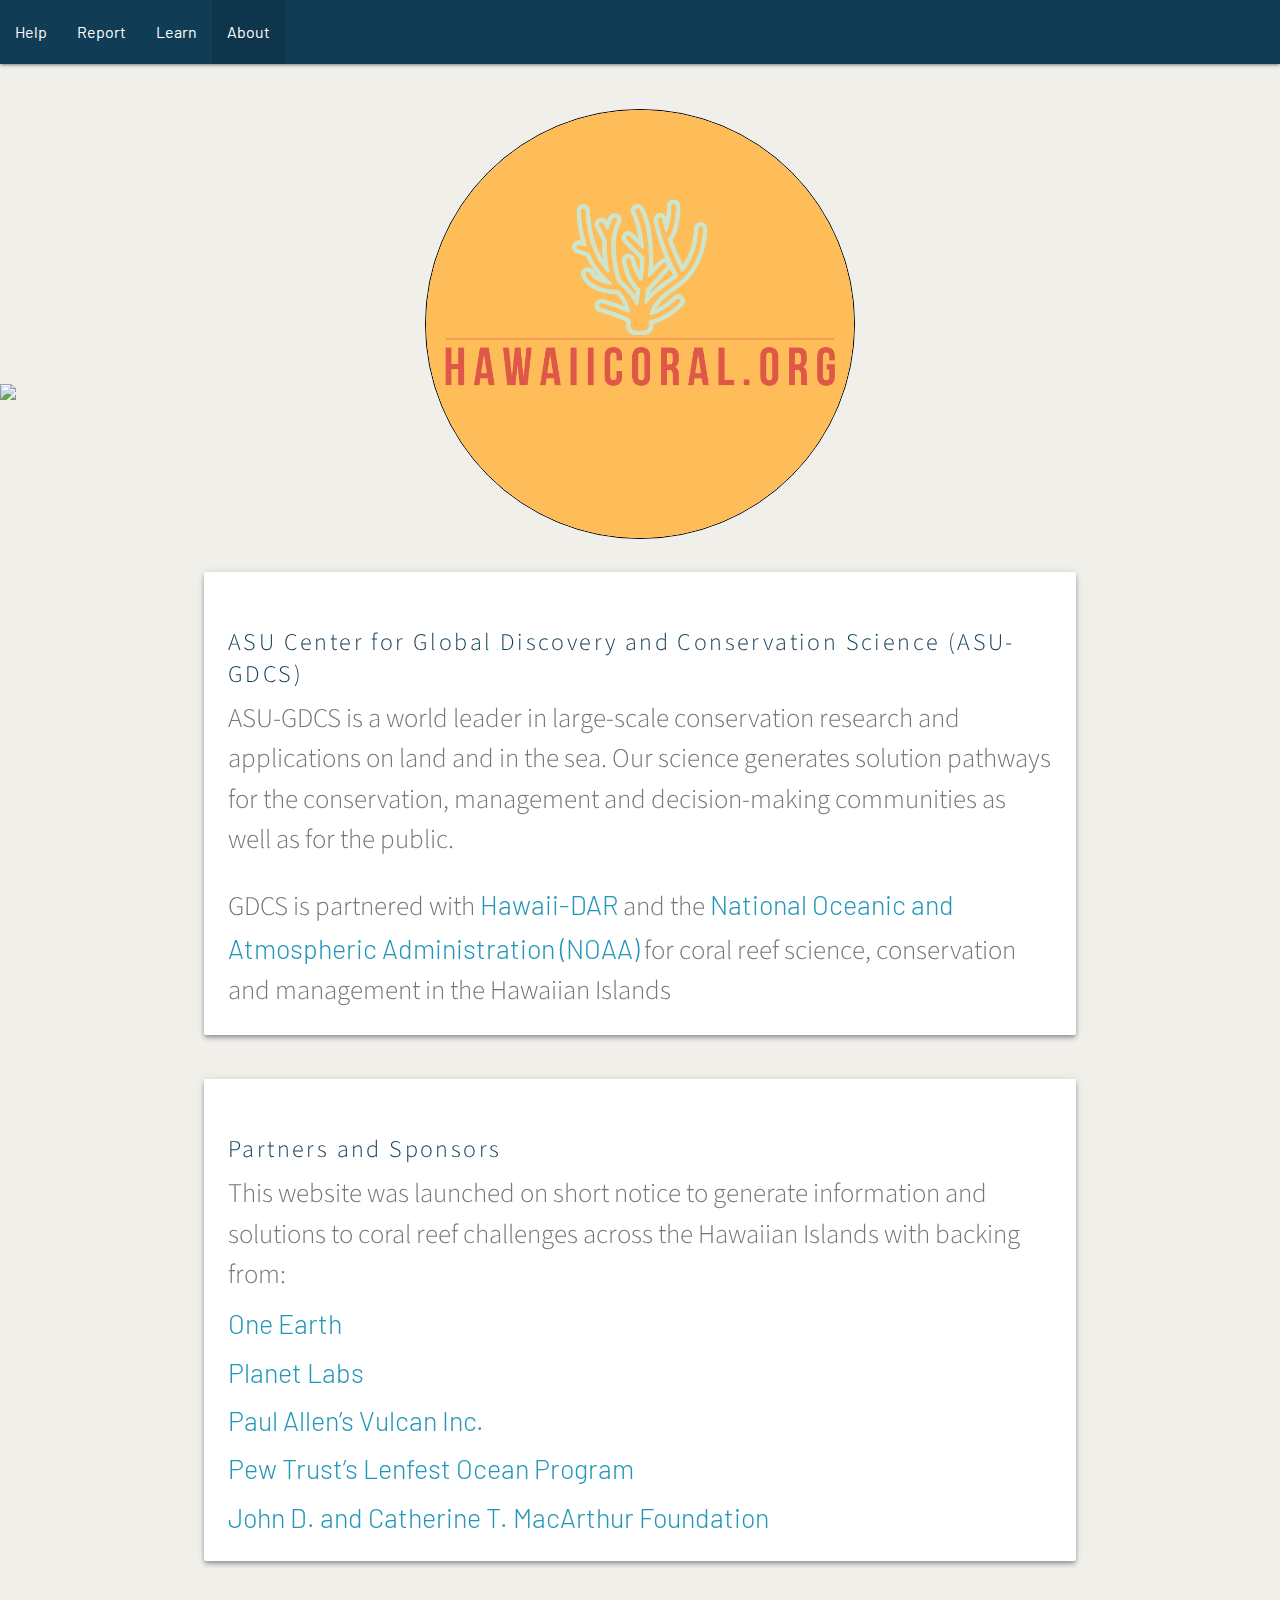
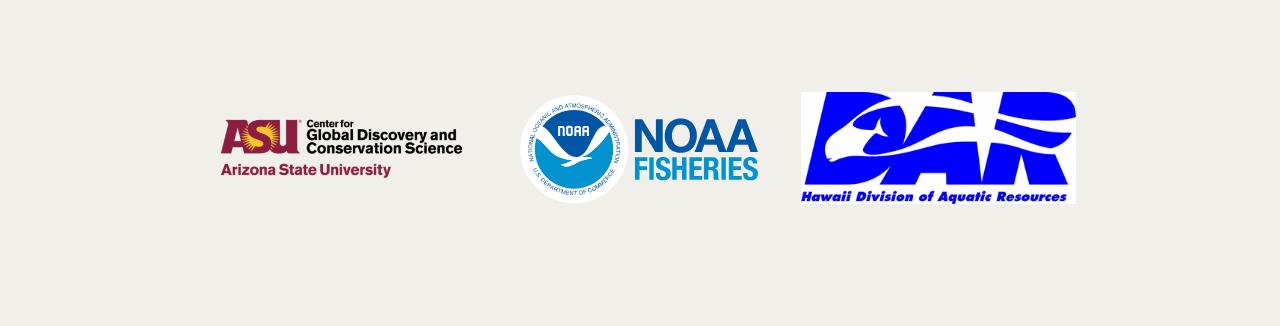
==== about.html @ ebc9f99c "add facebook" ====
<html>

        <head>
                <title>About Us</title>
                <meta charset="utf-8">
                <meta name="description" content="">
                <meta name="author" content="HawaiiCoral.org">
                <meta name="viewport" content="width=device-width, initial-scale=1">
              
                <link rel='stylesheet' href="css/normalize.css">
                <link rel="stylesheet" href="https://cdnjs.cloudflare.com/ajax/libs/materialize/1.0.0/css/materialize.min.css">
                <link rel='stylesheet' href="css/style.css">
              
                <script src="https://cdnjs.cloudflare.com/ajax/libs/materialize/1.0.0/js/materialize.min.js"></script>
              
                <link rel="stylesheet" href="https://fonts.googleapis.com/css?family=Barlow:200,300,400,500,600,700">
                <link rel="stylesheet" href="https://fonts.googleapis.com/css?family=Source+Sans+Pro:200,300,400,500,600,700">
                
                
                <link href="https://fonts.googleapis.com/icon?family=Material+Icons" rel="stylesheet">
                <link rel="stylesheet" href="https://use.fontawesome.com/releases/v5.6.3/css/all.css" integrity="sha384-UHRtZLI+pbxtHCWp1t77Bi1L4ZtiqrqD80Kn4Z8NTSRyMA2Fd33n5dQ8lWUE00s/" crossorigin="anonymous">
  
              </head>

<body>

<header>
  <!-- Facebook Pixel Code -->
<script>
    !function(f,b,e,v,n,t,s)
    {if(f.fbq)return;n=f.fbq=function(){n.callMethod?
    n.callMethod.apply(n,arguments):n.queue.push(arguments)};
    if(!f._fbq)f._fbq=n;n.push=n;n.loaded=!0;n.version='2.0';
    n.queue=[];t=b.createElement(e);t.async=!0;
    t.src=v;s=b.getElementsByTagName(e)[0];
    s.parentNode.insertBefore(t,s)}(window,document,'script',
    'https://connect.facebook.net/en_US/fbevents.js');
     fbq('init', '563205787195573'); 
    fbq('track', 'PageView');
    </script>
    <noscript>
     <img height="1" width="1" 
    src="https://www.facebook.com/tr?id=563205787195573&ev=PageView
    &noscript=1"/>
    </noscript>
    <!-- End Facebook Pixel Code -->
</header>
<!--- ######################### Navbar ######################### --->

<div class="navbar-fixed">
      <nav>
          <div class="nav-wrapper">
              
             <ul class="right">
                <li><a href="https://www.facebook.com/hawaiicoral/"><i class="fab fa-facebook-square"></i></a></li>
                <li><a href="https://instagram.com/hawaiicoral_org/"><i class="fab fa-instagram"></i></a></li>
                <li><a href="https://twitter.com/HawaiiCoral_Org"><i class="fab fa-twitter"></i></a></li>
              </ul>
              <a href="#" data-target="mobile-demo" class="sidenav-trigger"><i class="material-icons">menu</i></a>
            <ul class="left hide-on-med-and-down">
              <li><a href="help.html">Help</a></li>
              <li><a href="report.html">Report</a></li>
              <li><a href="detail.html">Learn</a></li>
              <li class = 'active'><a href="about.html">About</a></li>
            </ul>
           
          </div>
        </nav>
      </div>
      
        <ul class="sidenav" id="mobile-demo">
            <li><a href="help.html">Help</a></li>
            <li><a href="report.html">Report</a></li>
            <li><a href="detail.html">Learn</a></li>
            <li class = 'active'><a href="about.html">About</a></li>
        </ul>
  <!--- ######################### Header ######################### --->

      <div class="parallax-container">
            <div class="parallax"><img src="images/DSC_2033.jpg"></div>
            <div class="row">
              <div class="col s12">
                <h1 class="center-align "><img src="images/hawaiicoral-lrgtxt.png" class = 'about-img'></h1>
              </div>
            </div>
          </div>

      <div class="container">
          <div class="row">
                <div class="col s12">
                  <div class="card horizontal hoverable z-depth-2">
                    <div class="card-stacked">
                      <div class="card-content">
                        <a href = 'https://gdcs.asu.edu/' target = 'blank'>
                        <h3 class="card-title">ASU Center for Global Discovery and Conservation Science (ASU-GDCS)</h3>
                        <p class="flow-text">ASU-GDCS is a world leader in large-scale conservation research and applications on land and in the sea. Our science generates solution pathways for the conservation, management and decision-making communities as well as for the public.</p>
                    </a>
                    <br />
                            <p class="flow-text"> GDCS is partnered with 
                            <a href = 'https://dlnr.hawaii.gov/dar/' target = 'blank' class = 'about-link'>
                                Hawaii-DAR
                            </a> 
                            and the
                            <a href = 'https://www.noaa.gov/' target = 'blank' class = 'about-link'>
                                National Oceanic and Atmospheric Administration (NOAA)
                            </a>  for coral reef science, conservation and management in the Hawaiian Islands
                                    </p>
                        
                    </div>
                    </div>
                  </div>
                </div>
              </div>


                    <div class="row">
                          <div class="col s12">
                            <div class="card horizontal hoverable z-depth-2">
                              <div class="card-stacked">
                                <div class="card-content">
                                        <h3 class="card-title">Partners and Sponsors</h3>
                        
                                  <p class="flow-text">This website was launched on short notice to generate information and solutions to coral reef challenges across the Hawaiian Islands with backing from:
                                    <span  class = 'link-br'><br /></span>
                                        <a href = 'https://www.oneearth.org/' target = 'blank' class = 'about-link'>
                                            One Earth
                                        </a>  
                                    <span  class = 'link-br'><br /></span>
                                        <a href = 'https://www.planet.com/' target = 'blank' class = 'about-link'>
                                            Planet Labs
                                        </a>     
                                      
                                    <span  class = 'link-br'><br /></span>   
                                        <a href = 'https://allencoralatlas.org/' target = 'blank' class = 'about-link'>
                                            Paul Allen’s Vulcan Inc.
                                        </a>
                                        <span  class = 'link-br'><br /></span>
                                        <a href = 'https://www.lenfestocean.org/en' target = 'blank' class = 'about-link'>
                                            Pew Trust’s Lenfest Ocean Program
                                        </a>
                                        
                                        <span  class = 'link-br'><br /></span>
                                        <a href = 'https://www.macfound.org/' target = 'blank' class = 'about-link'>
                                            John D. and Catherine T. MacArthur Foundation
                                        </a>
                                        
                                    </p>
                              </div>
                              </div>
                            </div>
                          </div>
                        </div>
                    </div>
            
                    
    </br>
    </br>
    </br>
    <div class="container">
            <div class="row valign-wrapper">
              <div class="col s12 m4 center-align">
                <div class="section">
                <a href = 'https://gdcs.asu.edu/' target = 'blank'>
                  <img class="responsive-img" src="images/GDCS logo.png"/>
                </a>
                </div>
              </div>
              <div class="col s12 m4 center-align">
                <div class="section">
                <a href = 'https://www.noaa.gov/' target = 'blank'>
                  <img class="responsive-img" src="images/FISHERIES-LOGO_Horiz.svg" />
                </a>
                </div>
              </div>
              <div class="col s12 m4 center-align">
                <div class="section">
                <a href = 'https://dlnr.hawaii.gov/dar/' target = 'blank'>
                  <img class="responsive-img" src="images/DAR logo.gif" />
                </a>
                </div>
              </div>
            </div>
            </div>

    <script>
            M.AutoInit();
            document.addEventListener('DOMContentLoaded', function() {
              var elems = document.querySelectorAll('.parallax');
              var instances = M.Parallax.init(elems, options);
            });
    </script>
        
</body>
</html>
---- css/style.css ----
/* Fonts */
/* Reset base font size */
html {
    font-size: 16px;
}
h1 {
    color: rgb(15, 60, 85);
    font-family: 'Source Sans Pro', sans-serif;
    font-weight: 600;
    font-style: normal;
    font-size: 3em;
    letter-spacing: 0.02em;
    line-height: 1.5;
}
h2 {
    color: rgb(15, 60, 85);
    font-family: 'Source Sans Pro', sans-serif;
    font-weight: 400;
    font-style: normal;
    font-size: 1.75em;
    line-height: 1.5;
}
h3 {
    color: rgb(15, 60, 85);
    font-family: 'Source Sans Pro', sans-serif;
    font-weight: 600;
    font-style: normal;
    font-size: .9375em;
    letter-spacing: 0.1em;
    line-height: 1.5;
}
h4 {
    color: rgb(117, 117, 117);
    font-family: 'Source Sans Pro', sans-serif;
    font-weight: 400;
    font-style: normal;
    font-size: 1.5em;
    letter-spacing: 0.02em;
    line-height: 1.5;
}
h5 {
    color: rgb(117, 117, 117);
    font-family: 'Source Sans Pro', sans-serif;
    font-weight: 300;
    font-style: normal;
    font-size: 1.5em;
    letter-spacing: 0.03em;
    line-height: 1.5;
}
p, ol {
    color: rgb(117, 117, 117);
    font-family: 'Source Sans Pro', sans-serif;
    font-weight: 300;
    font-style: normal;
    font-size: 1em;
    line-height: 1.5;
    margin-top:-3;
}
b {
    font-weight: 600;
}
.text-light {
    font-weight: 200;
}

.about-link {
    font-size:1em;
    font-weight: 300;
}

/* Navigation Bar */

.nav-wrapper {
    background: rgb(16, 60, 85);
}

/* Body */
body {
    padding-bottom: 5rem;  /* Same height as footer, nothing cut off */
    background: rgb(240, 239, 234);  /* light brown */
}

/* Links */
a {
    color: rgb(16, 60, 85);
    text-decoration: none;
    font-family: 'Barlow', sans-serif !important;
}
p > a {
    color: rgb(33, 150, 185);
    font-weight: 500
}

.link-br {
    display: block;
    margin-bottom: 4px;
    font-size:2px;
    line-height: 4px;
}

/* Buttons */
button, input {
    font-family: 'Barlow', sans-serif;
}
.btn-large {
    background: rgb(16, 60, 85);
    border-color: rgb(16, 60, 85);
    margin-bottom:5px;
    width:100%;
}
.btn-small {
    background: rgb(16, 60, 85);
    border-color: rgb(16, 60, 85);
}
.btn-large:hover {
    background: rgb(33, 150, 185);
    border-color: rgb(33, 150, 185);
}
.btn-disabled {
    background-color: rgb(238, 238, 238);
}



/* Forms */
.form-container {
    margin-left: 1rem;
    margin-right: 1rem;
    box-shadow: 0px 0px 5px rgb(117, 117, 117);
}
.form-heading-container {
    background: linear-gradient(-90deg, rgb(242, 197, 118), rgb(242, 101, 67), rgb(240, 101, 67));  /* dark orange to light orange */
}
.form-heading {
    font-size: 1.1rem;
    font-weight: 200;
    color: rgb(255, 255, 255);
    margin-top: 10px;
    padding-left: 2rem;
}
.form-content-container {
    padding: 2rem;
}
.form-group ~ .form-group {  /* Put space between form groups with preceeding form groups */
    margin-top: 30px;
}
label {
    color: rgb(117, 117, 117);
    font-family: 'Barlow', sans-serif;
    font-weight: 500;
    font-style: normal;
    font-size: 1.1em;
}
input[type=text] {  /* !important overrides bootstrap settings */
    box-shadow: 0px 1px rgb(225, 225, 225) !important;
    border-top: none !important;
    border-left: none !important;
    border-right: none !important;
    border-radius: 0px !important;
}

/* Map */
#mapform {
    display: None;
}

#legend {
    font-family: 'Source Sans Pro', sans-serif;
    font-size: 16px;
    width: 100px;
    background: #fff;
    padding: 10px;
    margin: 10px;
    border: 3px solid #000;
}

.center_map {
    margin: auto;
    width: 95%;
    height: 95%;
    z-index: 10;
    position: static;
}

/* Header */
.parallax-container {
    height: 500px
}
.parallax-container h1 {
    color: white;
}
.parallax img {
    padding-top: 20rem;
}

.about-img{
    width:430px;
    border:1px solid;
    border-color:black;
    border-radius:50%;
}
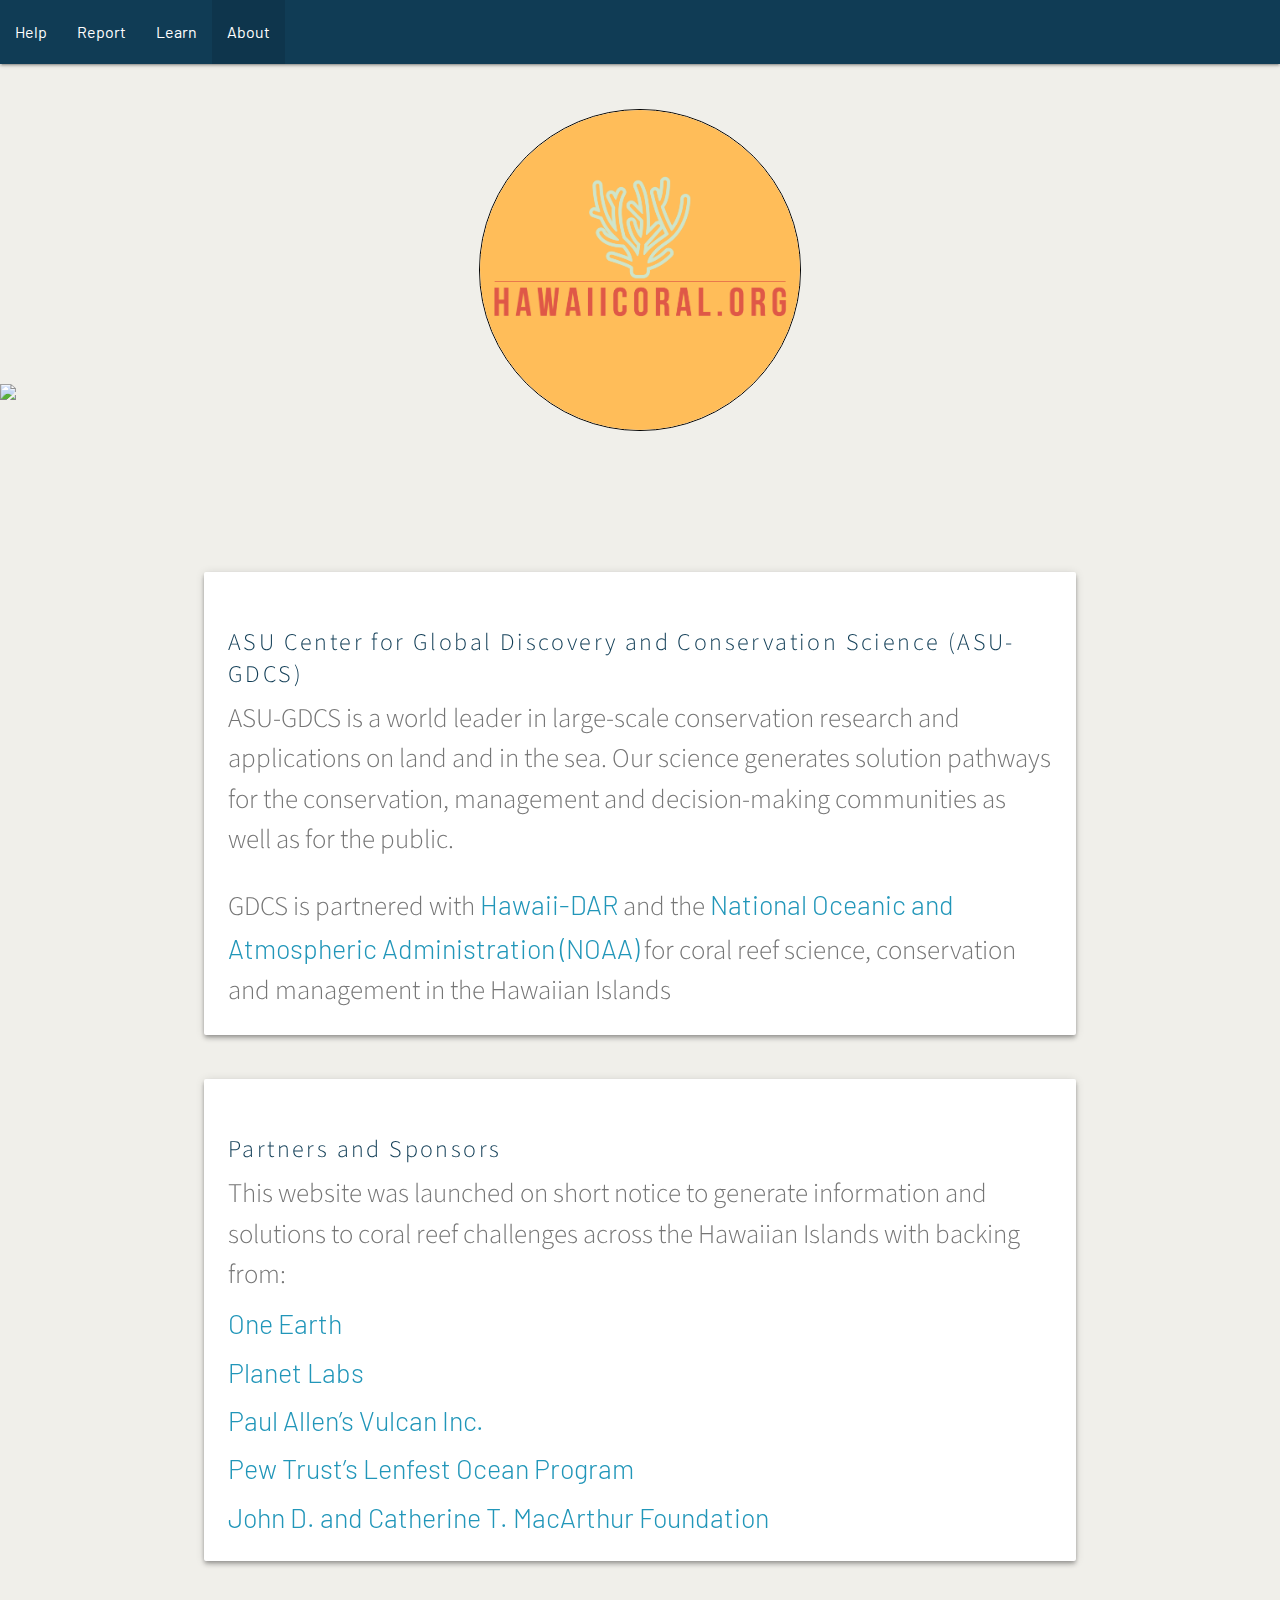
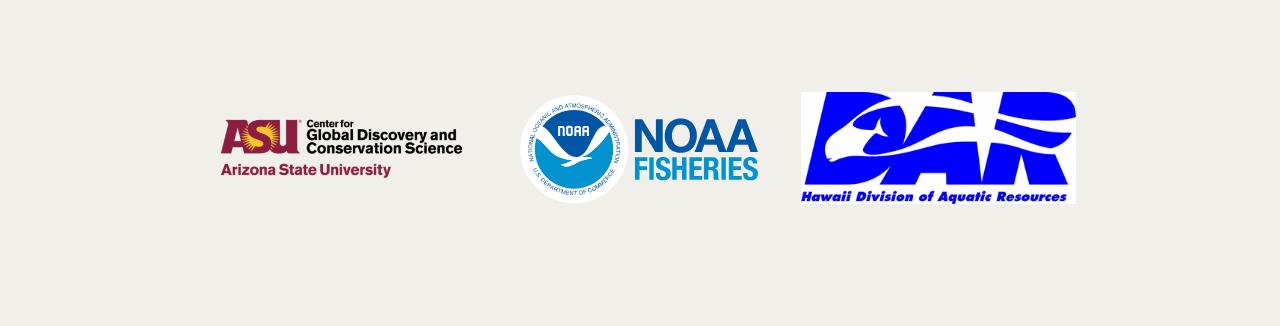
==== commit 08ad9156: "merged in master and dynamically sized logo" ====
--- a/about.html
+++ b/about.html
@@ -79,7 +79,7 @@
       <div class="parallax-container">
             <div class="parallax"><img src="images/DSC_2033.jpg"></div>
             <div class="row">
-              <div class="col s12">
+              <div class="col s10 offset-s1 m4 offset-m4">
                 <h1 class="center-align "><img src="images/hawaiicoral-lrgtxt.png" class = 'about-img'></h1>
               </div>
             </div>
--- a/css/style.css
+++ b/css/style.css
@@ -194,8 +194,8 @@
 }
 
 .about-img{
-    width:430px;
+    width:80%;
     border:1px solid;
     border-color:black;
     border-radius:50%;
-}+}
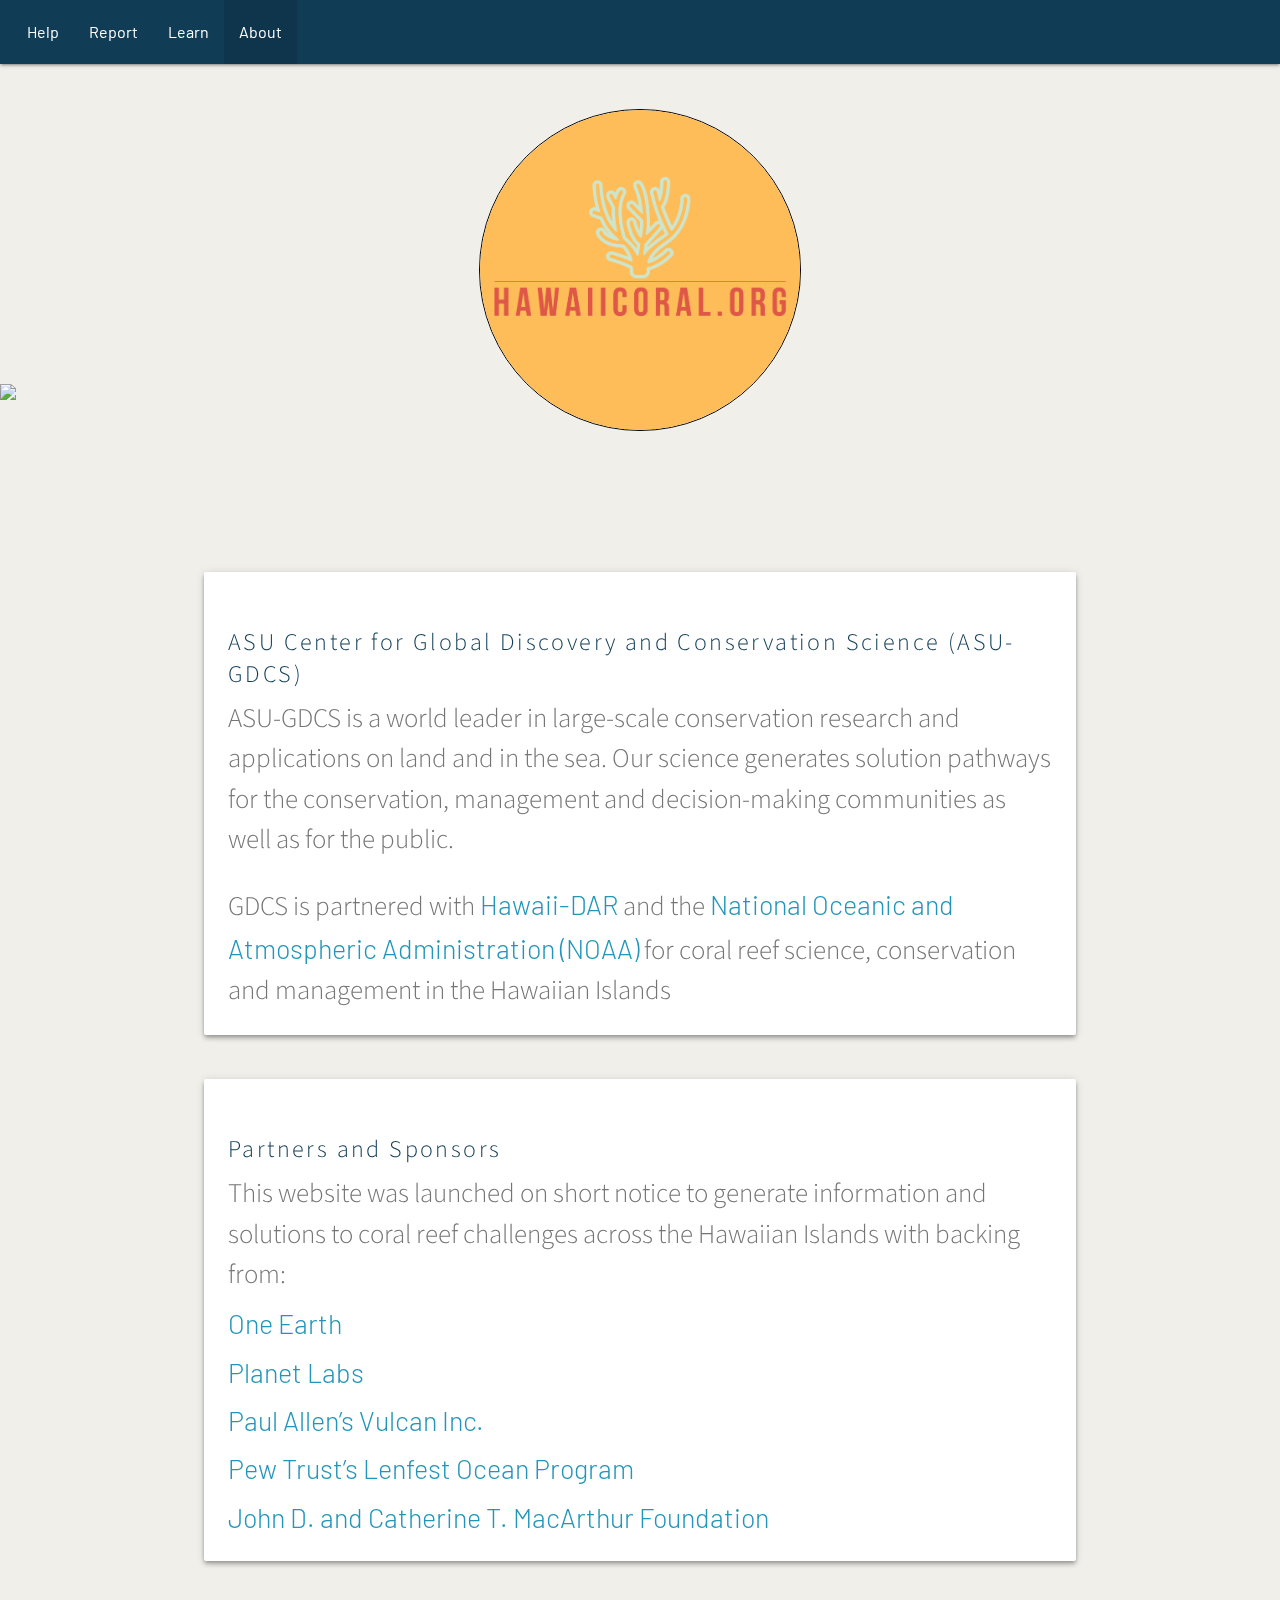
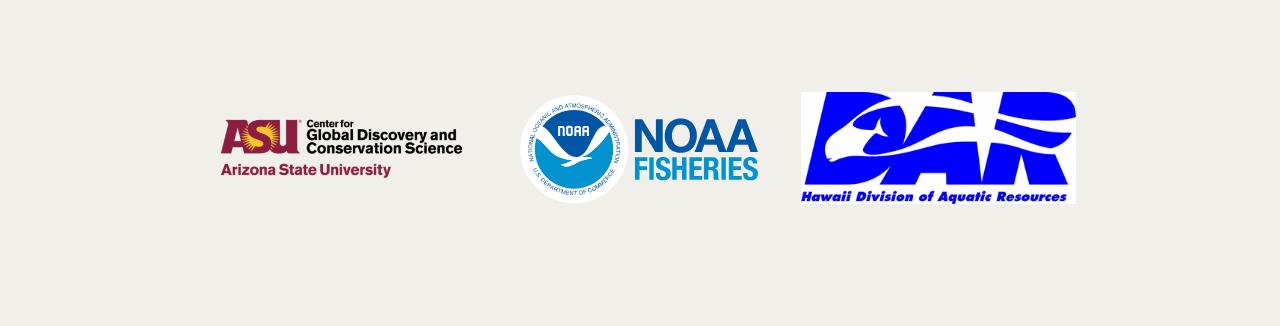
==== commit 55654e0f: "finished fixing responsiveness in nav-bar" ====
--- a/about.html
+++ b/about.html
@@ -50,20 +50,26 @@
 <div class="navbar-fixed">
       <nav>
           <div class="nav-wrapper">
-              
-             <ul class="right">
-                <li><a href="https://www.facebook.com/hawaiicoral/"><i class="fab fa-facebook-square"></i></a></li>
-                <li><a href="https://instagram.com/hawaiicoral_org/"><i class="fab fa-instagram"></i></a></li>
-                <li><a href="https://twitter.com/HawaiiCoral_Org"><i class="fab fa-twitter"></i></a></li>
-              </ul>
-              <a href="#" data-target="mobile-demo" class="sidenav-trigger"><i class="material-icons">menu</i></a>
-            <ul class="left hide-on-med-and-down">
-              <li><a href="help.html">Help</a></li>
-              <li><a href="report.html">Report</a></li>
-              <li><a href="detail.html">Learn</a></li>
-              <li class = 'active'><a href="about.html">About</a></li>
-            </ul>
-           
+	    <div class="row">
+	        <div class="col s1 m1 hide-on-large-only">
+                  <a href="#" data-target="mobile-demo" class="sidenav-trigger"><i class="material-icons">menu</i></a>
+	        </div>
+	
+	        <div class="col m8 l8 hide-on-med-and-down">
+	          <ul>
+                  <li><a href="help.html">Help</a></li>
+                  <li><a href="report.html">Report</a></li>
+                  <li><a href="detail.html">Learn</a></li>
+                  <li class = 'active'><a href="about.html">About</a></li>
+	          </ul>
+	        </div>
+
+	        <div class="col s6 offset-s5 m4 offset-m7 l4 right-align">
+                    <a href="https://www.facebook.com/hawaiicoral/"><i class="fab fa-facebook-square"></i></a>&ensp;
+                    <a href="https://instagram.com/hawaiicoral_org/"><i class="fab fa-instagram"></i></a>&ensp;
+                    <a href="https://twitter.com/HawaiiCoral_Org"><i class="fab fa-twitter"></i></a>
+	        </div>
+           </div>
           </div>
         </nav>
       </div>
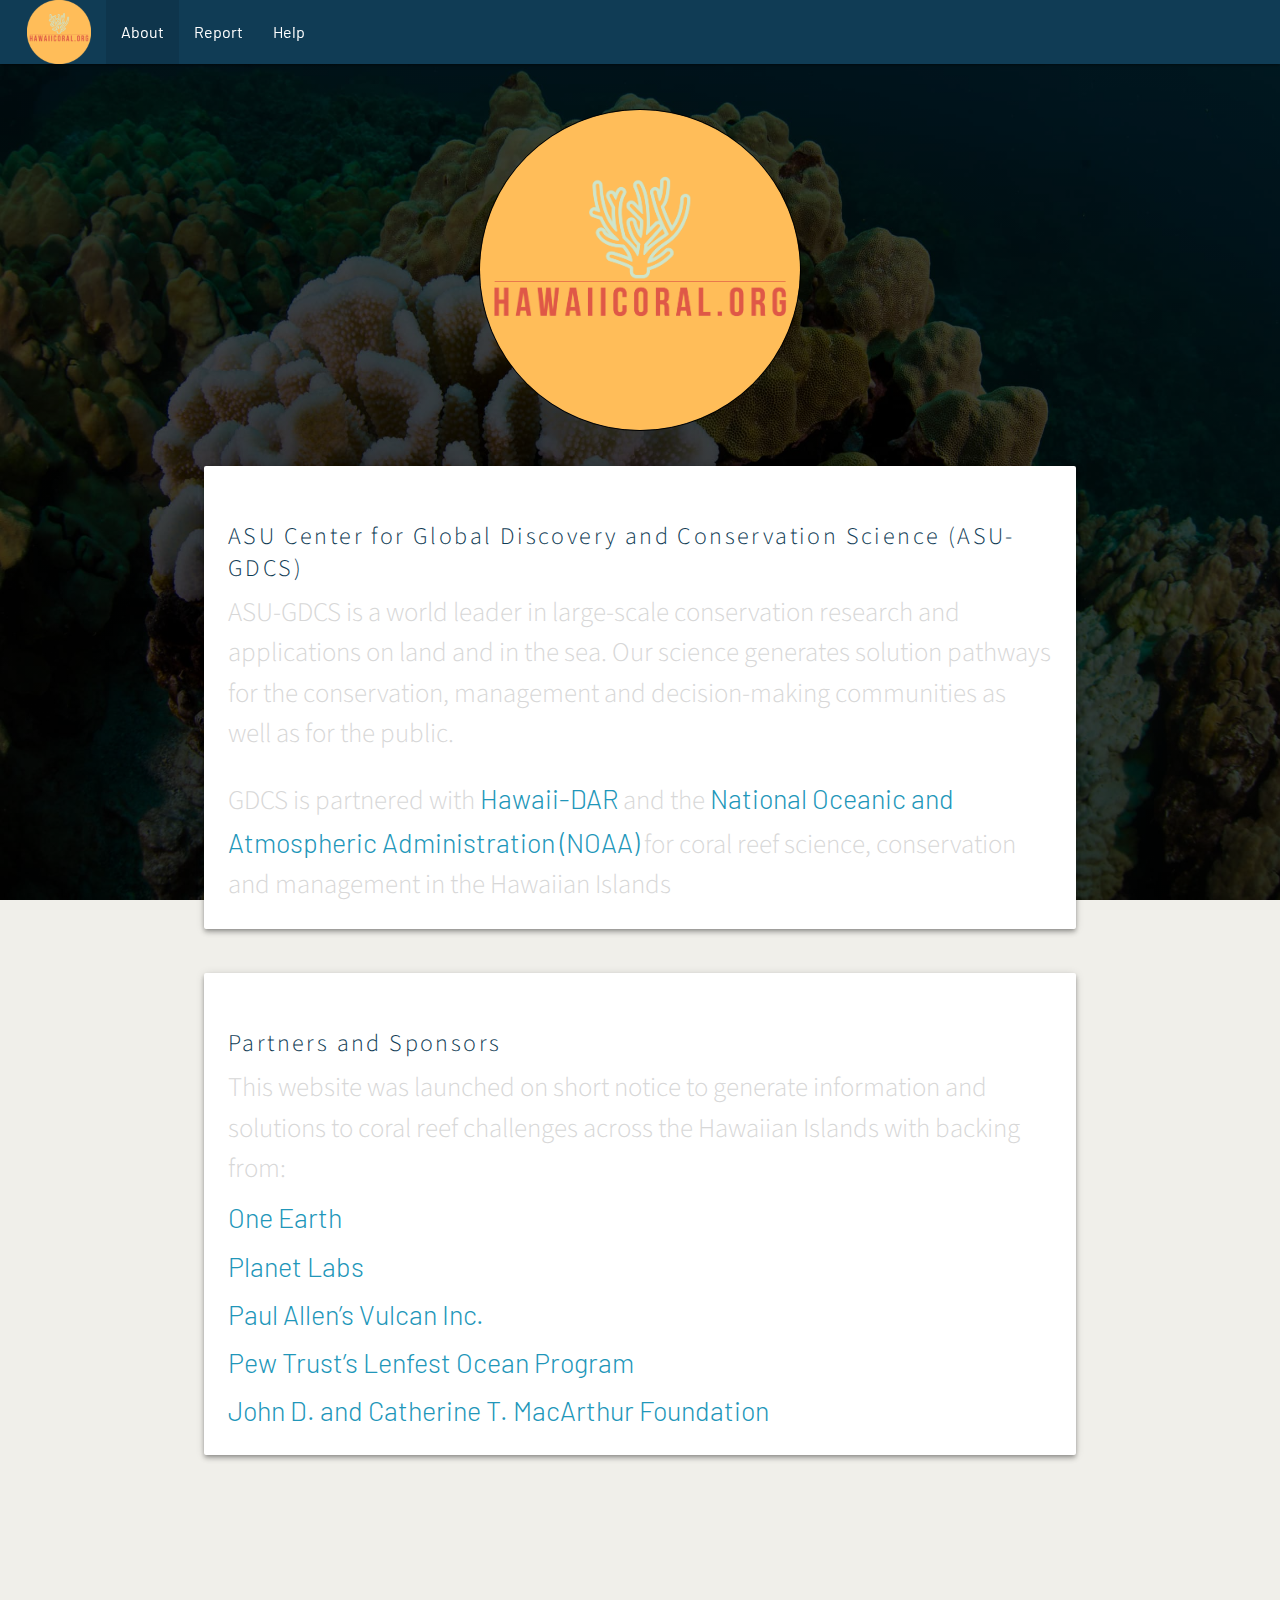
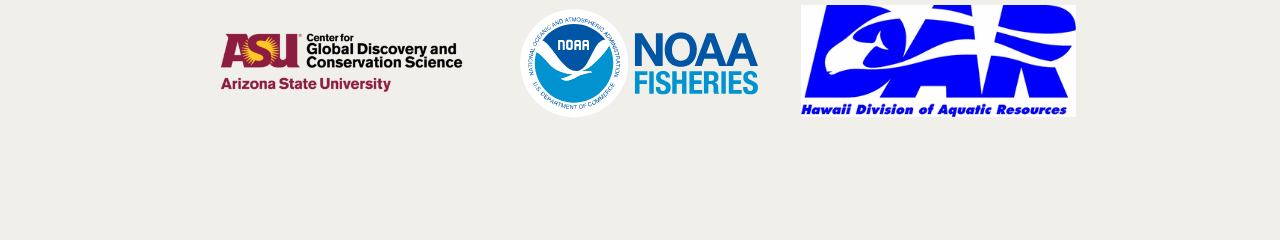
==== commit 3b8b3ef9: "restructured layout, requires new app.  Not finished with about or help" ====
--- a/about.html
+++ b/about.html
@@ -57,10 +57,10 @@
 	
 	        <div class="col m8 l8 hide-on-med-and-down">
 	          <ul>
+		  <li><a><img src="images/hawaiicoral-lrgtxt.png" height= "64"></a></li>
+		  <li class = 'active'><a href="about.html">About</a></li>
+                  <li><a href="report.html">Report</a></li>
                   <li><a href="help.html">Help</a></li>
-                  <li><a href="report.html">Report</a></li>
-                  <li><a href="detail.html">Learn</a></li>
-                  <li class = 'active'><a href="about.html">About</a></li>
 	          </ul>
 	        </div>
 
@@ -75,21 +75,27 @@
       </div>
       
         <ul class="sidenav" id="mobile-demo">
+            <li class = 'active'><a href="about.html">About</a></li>
+            <li><a href="report.html">Report</a></li>
             <li><a href="help.html">Help</a></li>
-            <li><a href="report.html">Report</a></li>
-            <li><a href="detail.html">Learn</a></li>
-            <li class = 'active'><a href="about.html">About</a></li>
         </ul>
   <!--- ######################### Header ######################### --->
 
+  <div class = "about-background-div">
+            <div class="row">
+              <div class="col s10 offset-s1 m4 offset-m4 l4 offset-l4">
+                <h1 class="center-align "><img src="images/hawaiicoral-lrgtxt.png" class = 'about-img'></h1>
+              </div>
+  <!--- 
       <div class="parallax-container">
             <div class="parallax"><img src="images/DSC_2033.jpg"></div>
             <div class="row">
-              <div class="col s10 offset-s1 m4 offset-m4">
+              <div class="col s10 offset-s1 m4 offset-m4 l4 offset-l4">
                 <h1 class="center-align "><img src="images/hawaiicoral-lrgtxt.png" class = 'about-img'></h1>
               </div>
             </div>
           </div>
+--->
 
       <div class="container">
           <div class="row">
@@ -159,6 +165,8 @@
                     </div>
             
                     
+</div>
+</div>
     </br>
     </br>
     </br>
--- a/css/style.css
+++ b/css/style.css
@@ -4,7 +4,7 @@
     font-size: 16px;
 }
 h1 {
-    color: rgb(15, 60, 85);
+    color: whitesmoke;
     font-family: 'Source Sans Pro', sans-serif;
     font-weight: 600;
     font-style: normal;
@@ -13,7 +13,7 @@
     line-height: 1.5;
 }
 h2 {
-    color: rgb(15, 60, 85);
+    color: rgb(255, 189, 89);
     font-family: 'Source Sans Pro', sans-serif;
     font-weight: 400;
     font-style: normal;
@@ -30,7 +30,7 @@
     line-height: 1.5;
 }
 h4 {
-    color: rgb(117, 117, 117);
+    color: rgb(215, 215, 215);
     font-family: 'Source Sans Pro', sans-serif;
     font-weight: 400;
     font-style: normal;
@@ -39,7 +39,7 @@
     line-height: 1.5;
 }
 h5 {
-    color: rgb(117, 117, 117);
+    color: rgb(215, 215, 215);
     font-family: 'Source Sans Pro', sans-serif;
     font-weight: 300;
     font-style: normal;
@@ -48,7 +48,7 @@
     line-height: 1.5;
 }
 p, ol {
-    color: rgb(117, 117, 117);
+    color: rgb(215, 215, 215);
     font-family: 'Source Sans Pro', sans-serif;
     font-weight: 300;
     font-style: normal;
@@ -199,3 +199,63 @@
     border-color:black;
     border-radius:50%;
 }
+
+#banner {
+	background: url("../images/papabay_subset_comp.jpg");
+	background-position: center center, center center;
+	background-size: auto, cover;
+	background-repeat: no-repeat;
+	padding: 3em 0;
+}
+
+.report-background-div {
+  background: linear-gradient(to top, rgba(0,0,0,.75), rgba(0, 0, 0, 0.7)), url("../images/papabay_comp.jpg");
+  height:auto;
+  background-position: center center, center center;
+  background-size: auto, cover;
+  background-repeat: no-repeat;
+  background-attachment: fixed;
+  margin:0;
+  align-content: center;
+  overflow:hidden;
+  color:white;
+}
+
+.help-background-div {
+  background: linear-gradient(to top, rgba(0,0,0,.75), rgba(0, 0, 0, 0.7)), url("../images/DSC_1963_comp.jpg");
+  height:auto;
+  background-position: center center, center center;
+  background-size: auto, cover;
+  background-repeat: no-repeat;
+  background-attachment: fixed;
+  margin:0;
+  align-content: center;
+  overflow:hidden;
+  color:white;
+}
+
+.about-background-div {
+  background: linear-gradient(to top, rgba(0,0,0,.75), rgba(0, 0, 0, 0.7)), url("../images/DSC_2033_comp.jpg");
+  height:auto;
+  background-position: center center, center center;
+  background-size: auto, cover;
+  background-repeat: no-repeat;
+  background-attachment: fixed;
+  margin:0;
+  align-content: center;
+  overflow:hidden;
+  color:white;
+}
+
+.help_h1 {
+    text-align: center;
+    font-family: 'Source Sans Pro', sans-serif;
+    font-size: 65pt;
+    color: whitesmoke;
+  }
+.help_h5 {
+    font-family: 'Source Sans Pro', sans-serif;
+    font-size:30px;
+    text-align: left;
+    font-weight:normal; 
+  }
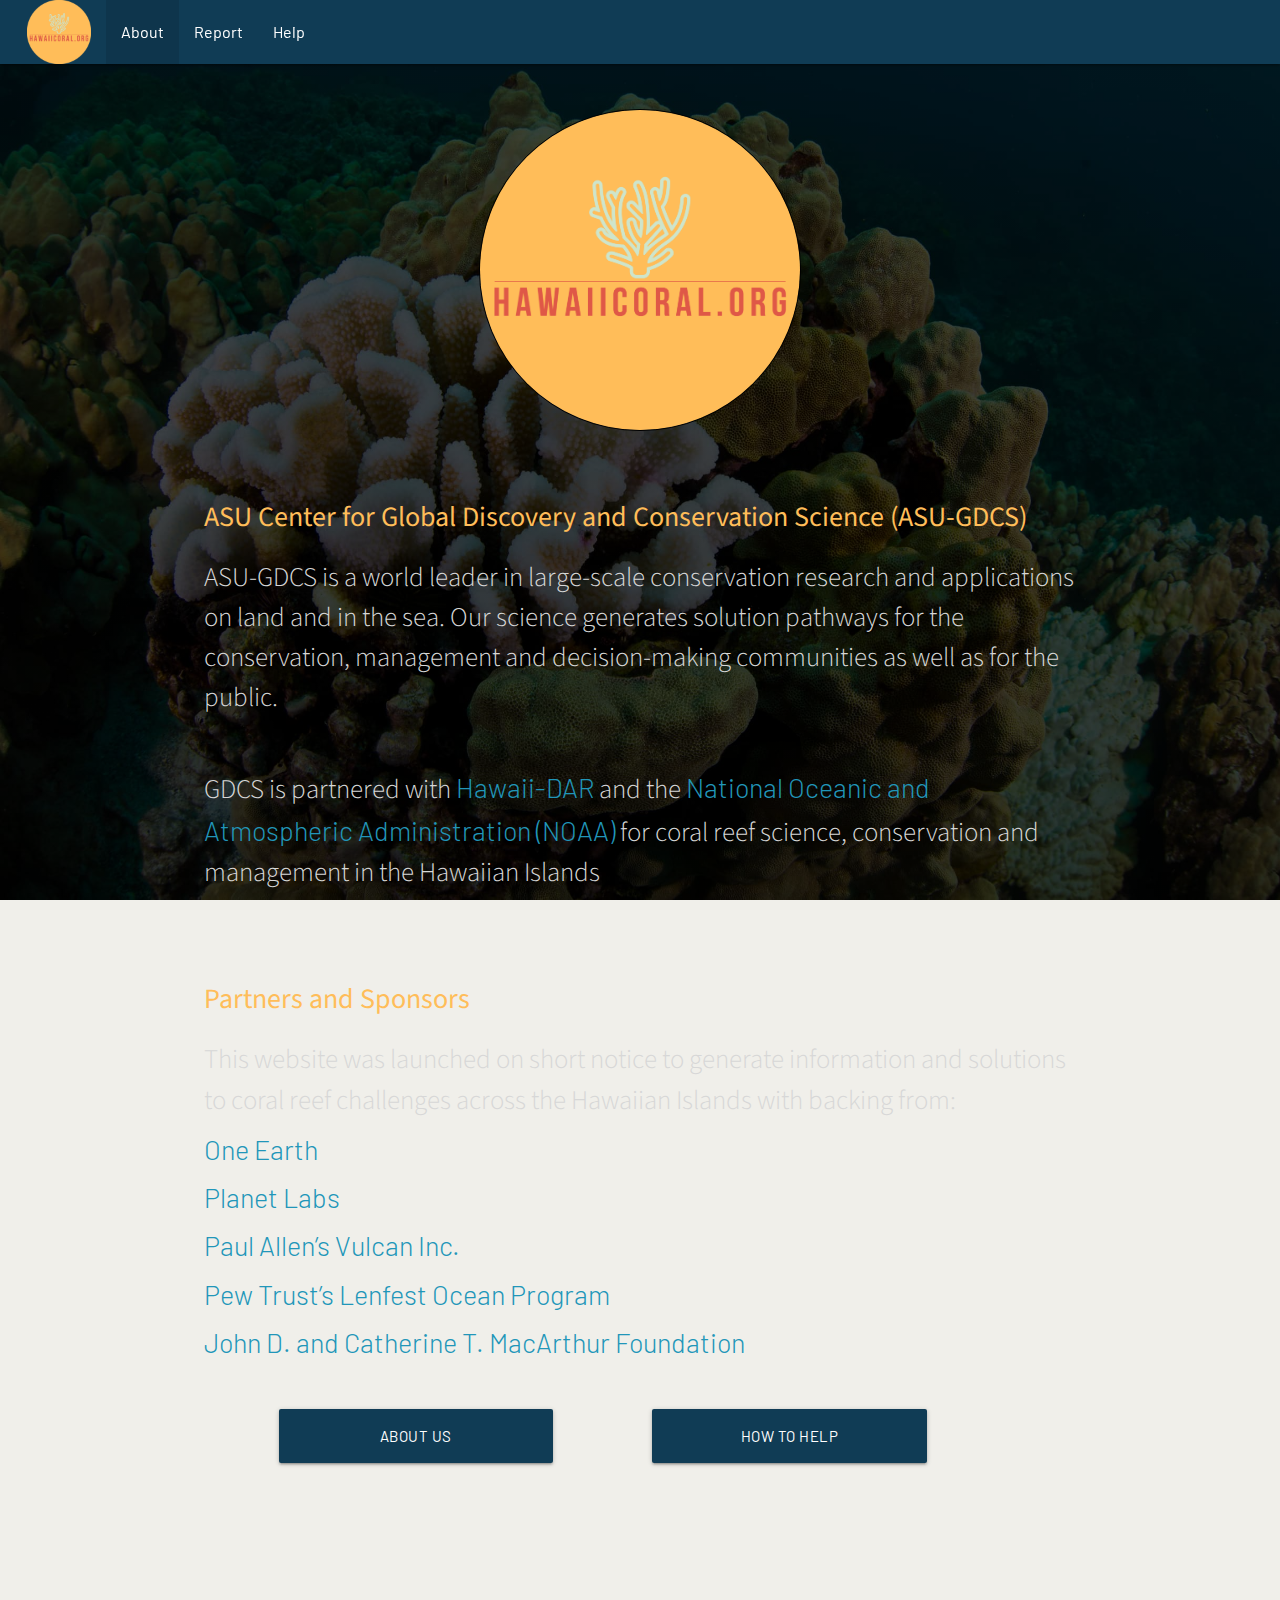
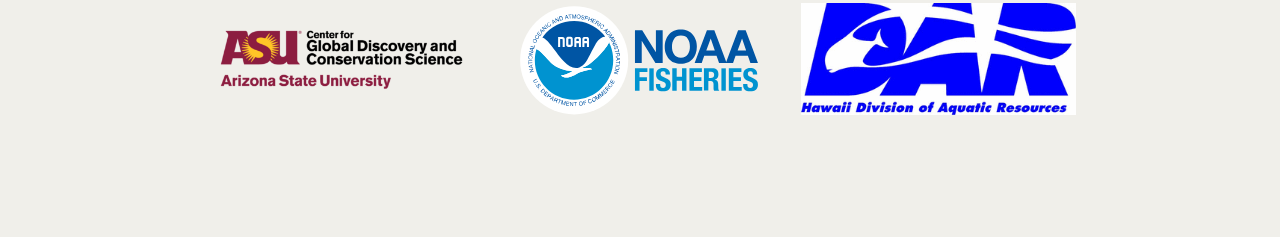
==== commit afa67dc2: "Merge pull request #5 from pgbrodrick/report_landing" ====
--- a/about.html
+++ b/about.html
@@ -86,54 +86,42 @@
               <div class="col s10 offset-s1 m4 offset-m4 l4 offset-l4">
                 <h1 class="center-align "><img src="images/hawaiicoral-lrgtxt.png" class = 'about-img'></h1>
               </div>
-  <!--- 
-      <div class="parallax-container">
-            <div class="parallax"><img src="images/DSC_2033.jpg"></div>
-            <div class="row">
-              <div class="col s10 offset-s1 m4 offset-m4 l4 offset-l4">
-                <h1 class="center-align "><img src="images/hawaiicoral-lrgtxt.png" class = 'about-img'></h1>
-              </div>
-            </div>
-          </div>
---->
-
-      <div class="container">
-          <div class="row">
-                <div class="col s12">
-                  <div class="card horizontal hoverable z-depth-2">
-                    <div class="card-stacked">
-                      <div class="card-content">
-                        <a href = 'https://gdcs.asu.edu/' target = 'blank'>
-                        <h3 class="card-title">ASU Center for Global Discovery and Conservation Science (ASU-GDCS)</h3>
-                        <p class="flow-text">ASU-GDCS is a world leader in large-scale conservation research and applications on land and in the sea. Our science generates solution pathways for the conservation, management and decision-making communities as well as for the public.</p>
+
+
+ <div class="container">
+    <div class="row">
+      <div class="col s12 m12 l12">
+        <a href = 'https://gdcs.asu.edu/' target = 'blank'>
+        <h2>ASU Center for Global Discovery and Conservation Science (ASU-GDCS)</h2>
+      </div>
+      <div class="col s12 m12 l12">
+      <p class="flow-text">ASU-GDCS is a world leader in large-scale conservation research and applications on land and in the sea. Our science generates solution pathways for the conservation, management and decision-making communities as well as for the public.</p>
+      <br />
                     </a>
-                    <br />
-                            <p class="flow-text"> GDCS is partnered with 
-                            <a href = 'https://dlnr.hawaii.gov/dar/' target = 'blank' class = 'about-link'>
-                                Hawaii-DAR
-                            </a> 
-                            and the
-                            <a href = 'https://www.noaa.gov/' target = 'blank' class = 'about-link'>
-                                National Oceanic and Atmospheric Administration (NOAA)
-                            </a>  for coral reef science, conservation and management in the Hawaiian Islands
-                                    </p>
+           <p class="flow-text"> GDCS is partnered with 
+              <a href = 'https://dlnr.hawaii.gov/dar/' target = 'blank' class = 'about-link'>
+                  Hawaii-DAR
+              </a> 
+              and the
+              <a href = 'https://www.noaa.gov/' target = 'blank' class = 'about-link'>
+                  National Oceanic and Atmospheric Administration (NOAA)
+              </a>  for coral reef science, conservation and management in the Hawaiian Islands
+           </p>
+ 
+      </div>
+    </div>
+
+
                         
-                    </div>
-                    </div>
-                  </div>
-                </div>
-              </div>
-
-
-                    <div class="row">
-                          <div class="col s12">
-                            <div class="card horizontal hoverable z-depth-2">
-                              <div class="card-stacked">
-                                <div class="card-content">
-                                        <h3 class="card-title">Partners and Sponsors</h3>
-                        
-                                  <p class="flow-text">This website was launched on short notice to generate information and solutions to coral reef challenges across the Hawaiian Islands with backing from:
-                                    <span  class = 'link-br'><br /></span>
+
+
+    <div class="row">
+      <div class="col s12 m12 l12">
+        <h2>Partners and Sponsors</h2>
+      </div>
+      <div class="col s12 m12 l12">
+      <p class="flow-text">This website was launched on short notice to generate information and solutions to coral reef challenges across the Hawaiian Islands with backing from:
+                              <span  class = 'link-br'><br /></span>
                                         <a href = 'https://www.oneearth.org/' target = 'blank' class = 'about-link'>
                                             One Earth
                                         </a>  
@@ -157,15 +145,29 @@
                                         </a>
                                         
                                     </p>
-                              </div>
-                              </div>
-                            </div>
-                          </div>
-                        </div>
-                    </div>
-            
-                    
-</div>
+
+ 
+      </div>
+    </div>
+
+  </div>
+
+  <div class="container">
+    <div class = 'row'>
+      <div class="col s12 m4 l4 offset-m1 offset-l1">
+          <a class="waves-effect waves-light btn-large" href="about.html">About Us</a>
+      </div>
+      <div class="col s12 m4 l4 offset-m1 offset-l1">
+        <a class="waves-effect waves-light btn-large" href="help.html">How to Help</a>
+      </div>
+      </div>
+    </div>
+  </div>
+
+
+
+
+
 </div>
     </br>
     </br>
@@ -200,7 +202,7 @@
             M.AutoInit();
             document.addEventListener('DOMContentLoaded', function() {
               var elems = document.querySelectorAll('.parallax');
-              var instances = M.Parallax.init(elems, options);
+              var instances = M.Parallax.init(elems);
             });
     </script>
         
--- a/css/style.css
+++ b/css/style.css
@@ -218,7 +218,6 @@
   margin:0;
   align-content: center;
   overflow:hidden;
-  color:white;
 }
 
 .help-background-div {
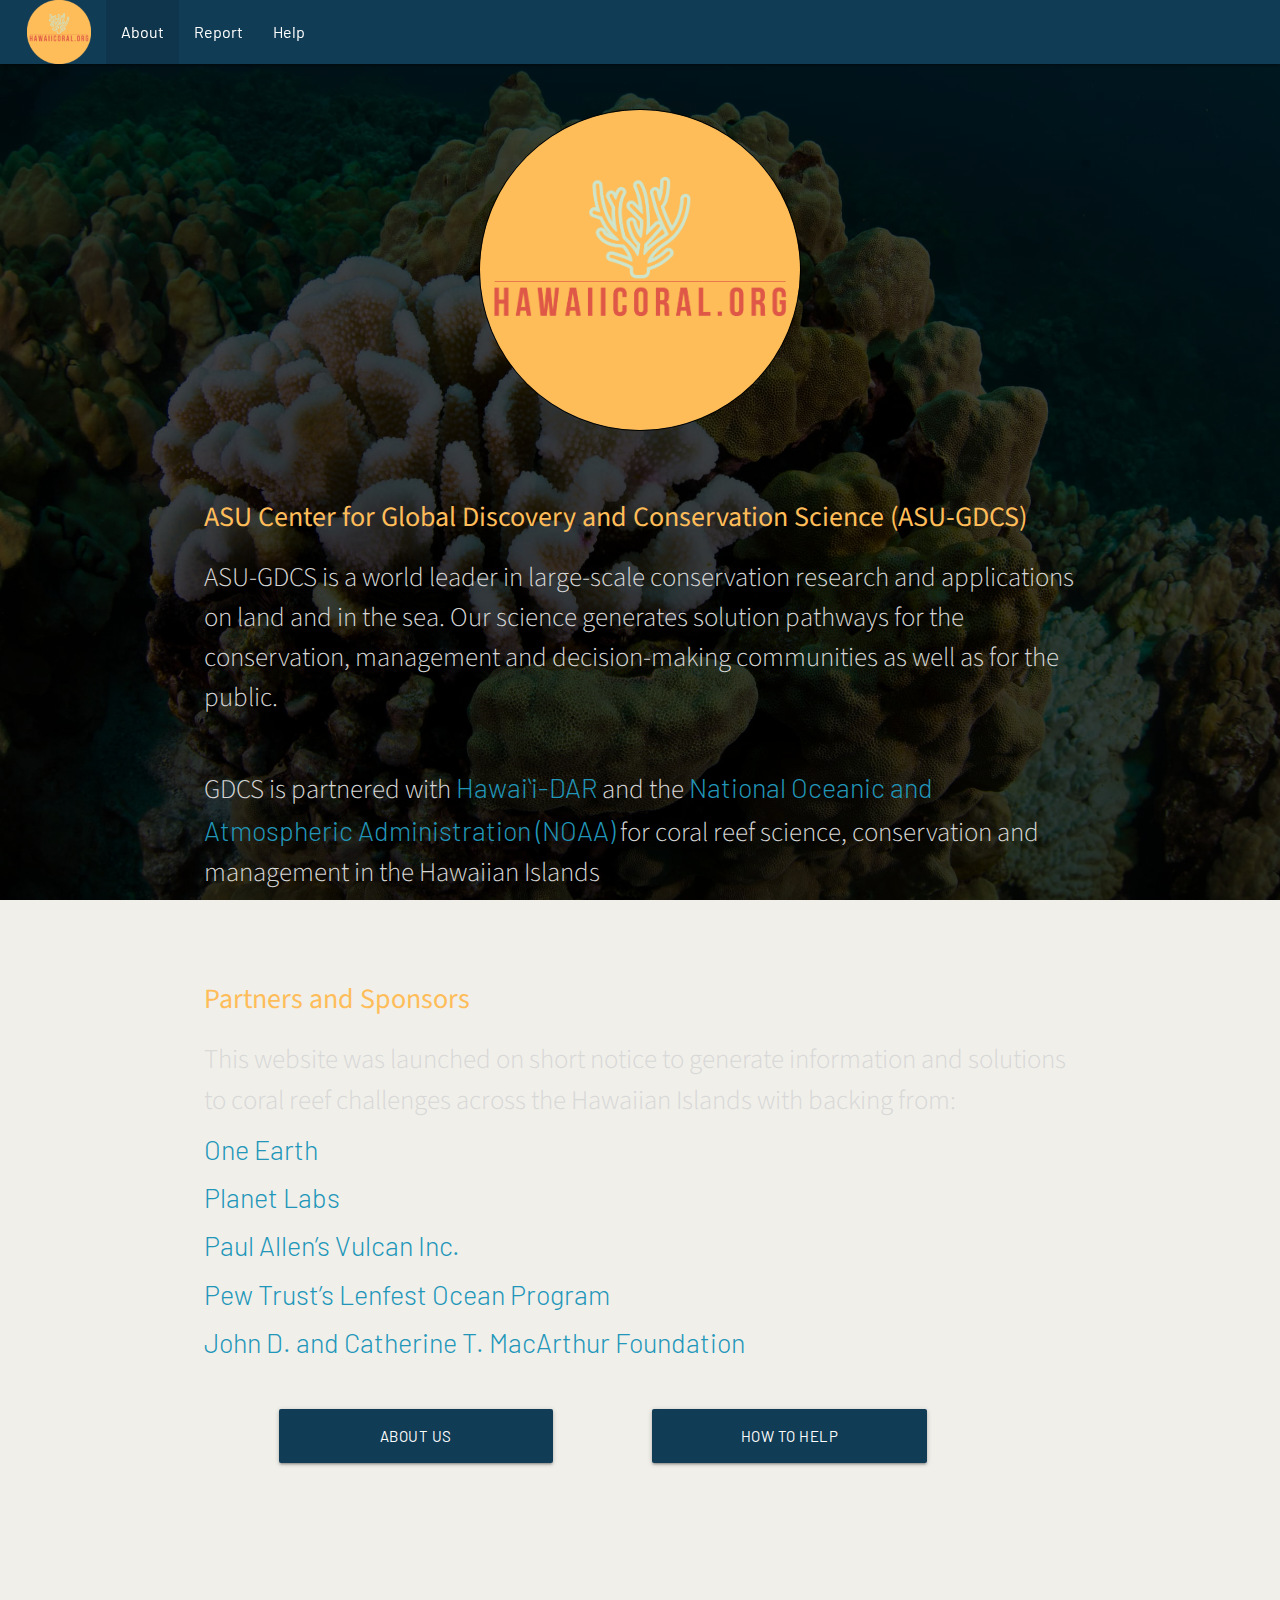
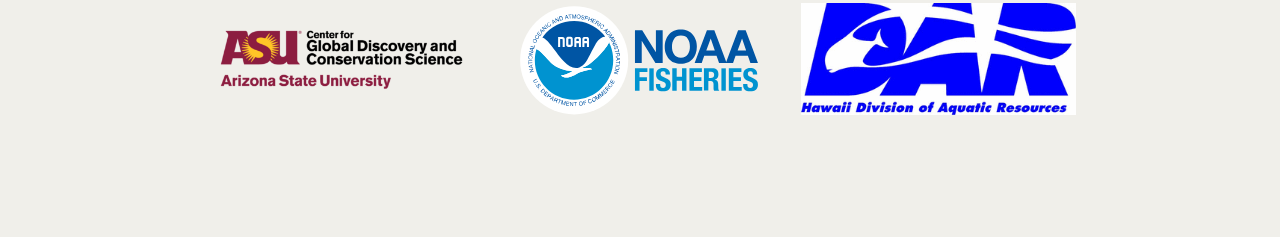
==== commit 14de1552: "added okina usage throughout" ====
--- a/about.html
+++ b/about.html
@@ -9,7 +9,7 @@
               
                 <link rel='stylesheet' href="css/normalize.css">
                 <link rel="stylesheet" href="https://cdnjs.cloudflare.com/ajax/libs/materialize/1.0.0/css/materialize.min.css">
-                <link rel='stylesheet' href="css/style.css">
+                <link rel='stylesheet' href="css/style.css?v=1.2">
               
                 <script src="https://cdnjs.cloudflare.com/ajax/libs/materialize/1.0.0/js/materialize.min.js"></script>
               
@@ -100,7 +100,7 @@
                     </a>
            <p class="flow-text"> GDCS is partnered with 
               <a href = 'https://dlnr.hawaii.gov/dar/' target = 'blank' class = 'about-link'>
-                  Hawaii-DAR
+                  Hawai&#699;i-DAR
               </a> 
               and the
               <a href = 'https://www.noaa.gov/' target = 'blank' class = 'about-link'>
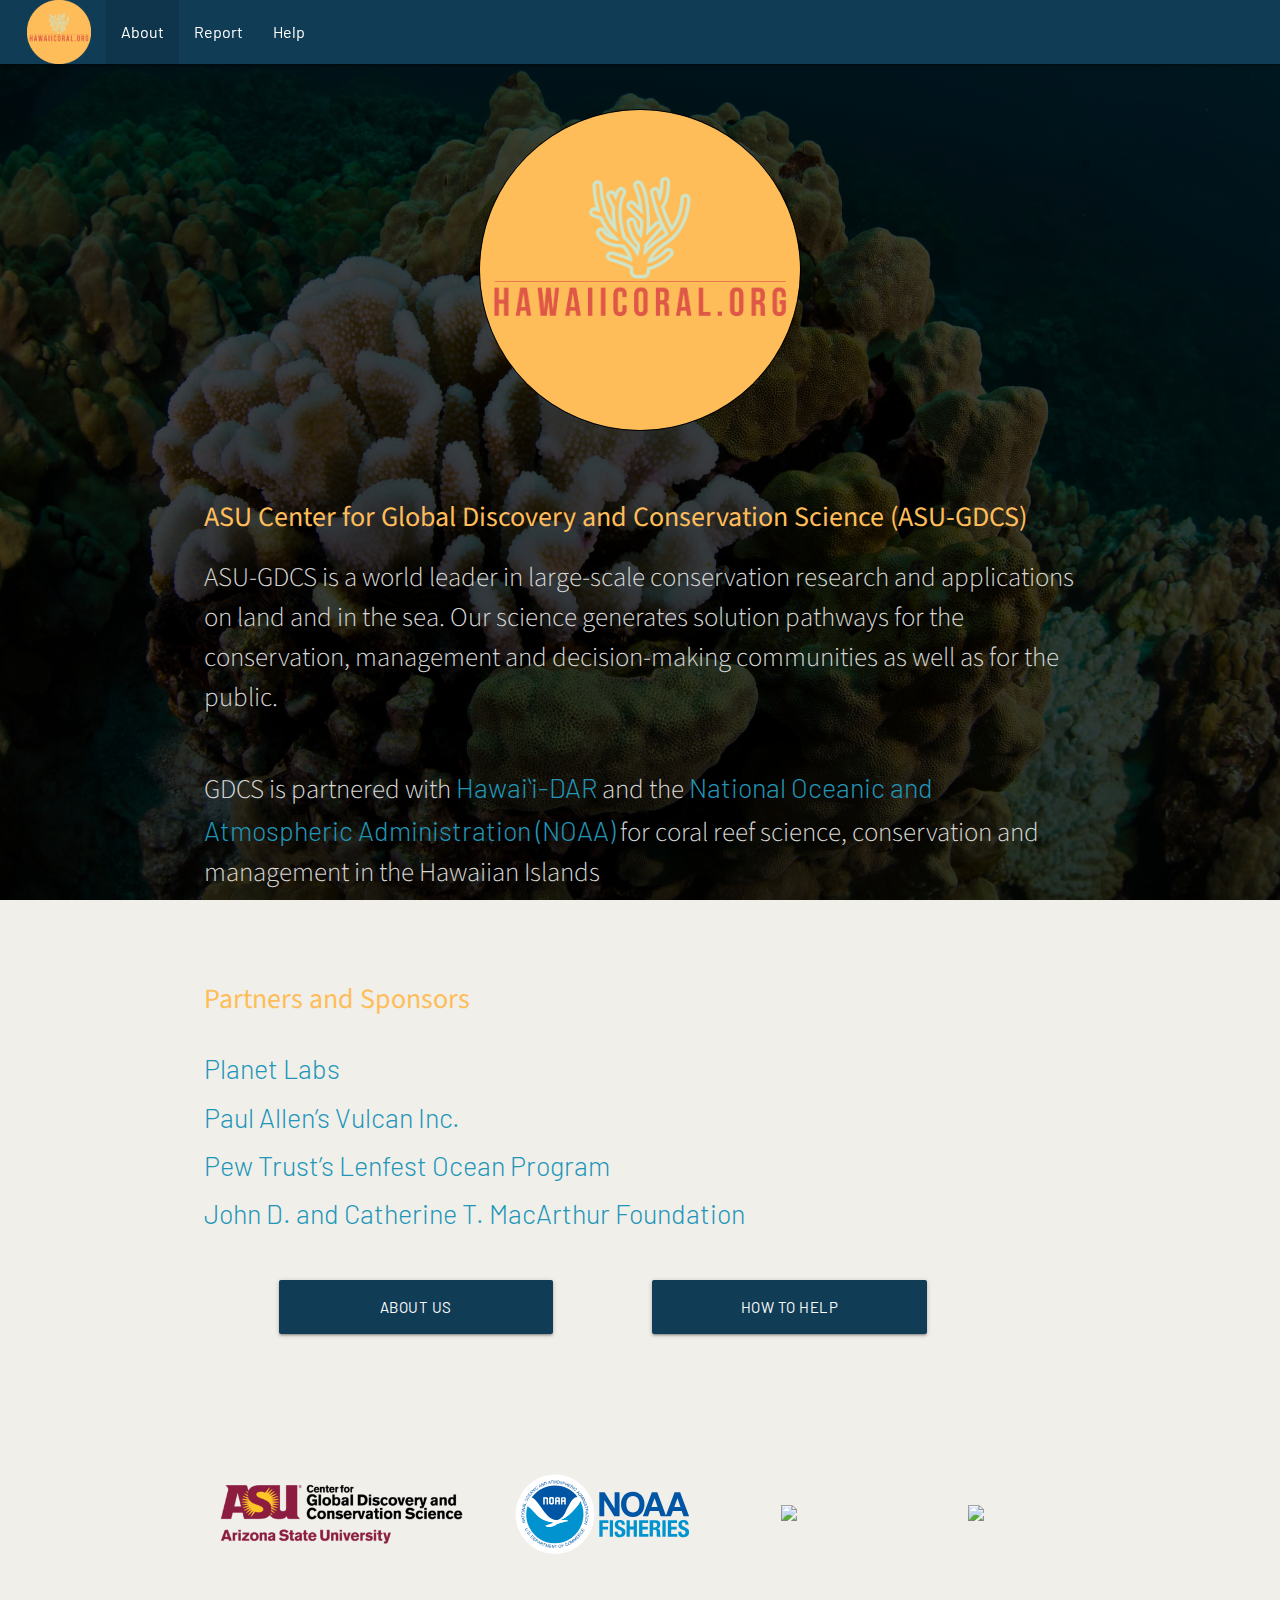
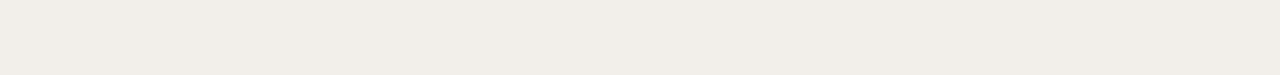
==== commit 066f1f2d: "Updated map_form.js for 2020 season.  In about.html, removed One Earth and a sentence." ====
--- a/about.html
+++ b/about.html
@@ -120,11 +120,7 @@
         <h2>Partners and Sponsors</h2>
       </div>
       <div class="col s12 m12 l12">
-      <p class="flow-text">This website was launched on short notice to generate information and solutions to coral reef challenges across the Hawaiian Islands with backing from:
-                              <span  class = 'link-br'><br /></span>
-                                        <a href = 'https://www.oneearth.org/' target = 'blank' class = 'about-link'>
-                                            One Earth
-                                        </a>  
+      <p class="flow-text">
                                     <span  class = 'link-br'><br /></span>
                                         <a href = 'https://www.planet.com/' target = 'blank' class = 'about-link'>
                                             Planet Labs
@@ -181,17 +177,24 @@
                 </a>
                 </div>
               </div>
-              <div class="col s12 m4 center-align">
+              <div class="col s12 m3 center-align">
                 <div class="section">
                 <a href = 'https://www.noaa.gov/' target = 'blank'>
                   <img class="responsive-img" src="images/FISHERIES-LOGO_Horiz.svg" />
                 </a>
                 </div>
               </div>
-              <div class="col s12 m4 center-align">
+              <div class="col s12 m2 center-align">
+                <div class="section">
+                <a href = 'https://dlnr.hawaii.gov/' target = 'blank'>
+                  <img class="responsive-img" src="images/DLNR_Transparent.png" />
+                </a>
+                </div>
+              </div>
+              <div class="col s12 m3 center-align">
                 <div class="section">
                 <a href = 'https://dlnr.hawaii.gov/dar/' target = 'blank'>
-                  <img class="responsive-img" src="images/DAR logo.gif" />
+                  <img class="responsive-img" src="images/Dar_Transparent.png" />
                 </a>
                 </div>
               </div>
--- a/css/style.css
+++ b/css/style.css
@@ -78,6 +78,15 @@
 body {
     padding-bottom: 5rem;  /* Same height as footer, nothing cut off */
     background: rgb(240, 239, 234);  /* light brown */
+}
+
+.legend_heatmap {
+height: 160;
+width: 100;
+margin: 0px 0px 0px 10px;
+border-width: 3;
+border-style: solid;
+border-color: black;
 }
 
 /* Links */
